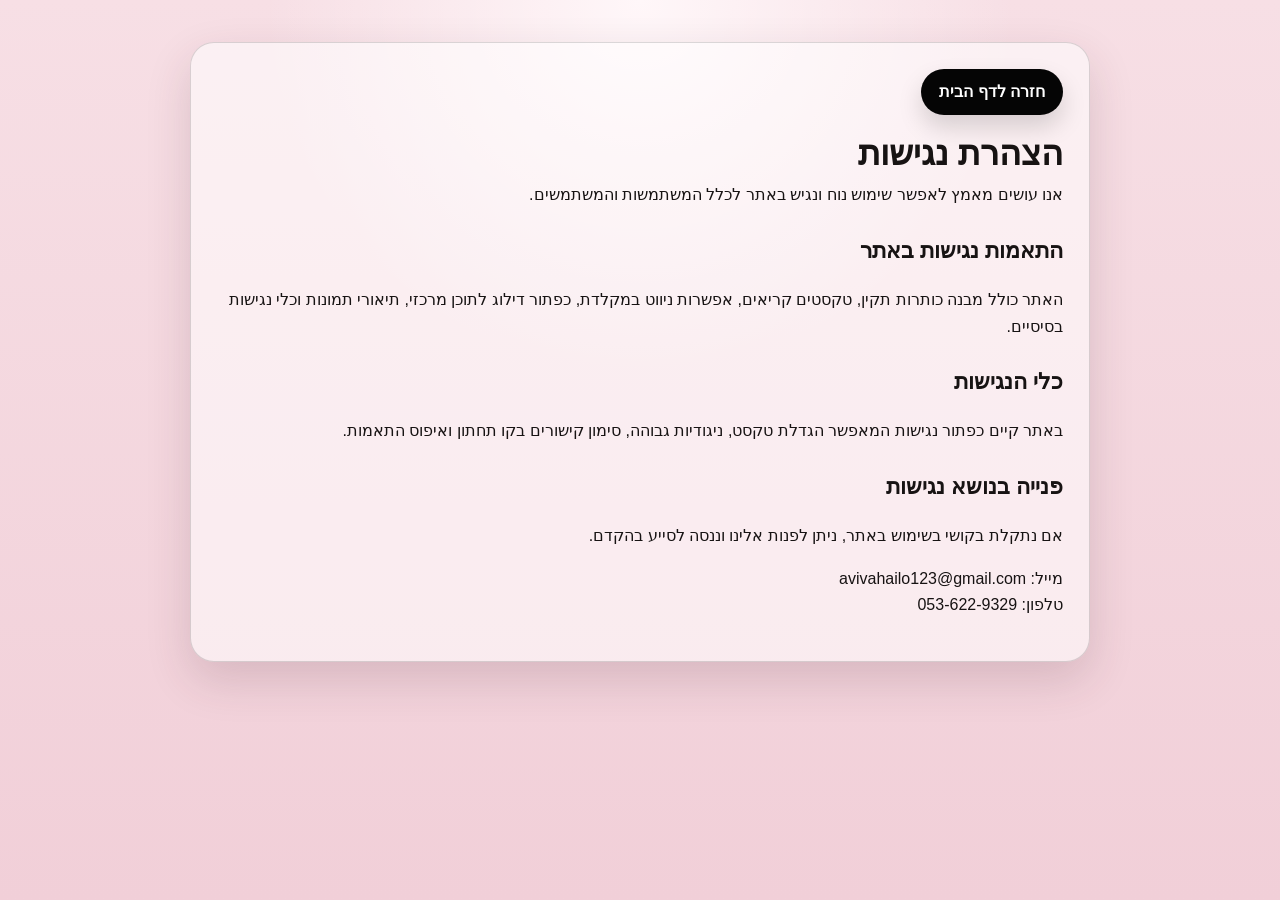
==== accessibility.html @ 1b828d64 "1" ====
<!doctype html>
<html lang="he" dir="rtl">
<head>
  <meta charset="utf-8">
  <meta name="viewport" content="width=device-width, initial-scale=1">
  <title>הצהרת נגישות | Aviva Eyelash</title>
  <meta name="description" content="הצהרת נגישות לאתר Aviva Eyelash.">
  <link rel="canonical" href="https://aviva-eyelashes.com/accessibility.html">
  <link rel="stylesheet" href="css/style.css">
</head>
<body>
  <main class="legal-page">
    <article class="legal-card">
      <a class="btn back-home" href="index.html">חזרה לדף הבית</a>
      <h1>הצהרת נגישות</h1>
      <p>
        אנו עושים מאמץ לאפשר שימוש נוח ונגיש באתר לכלל המשתמשות והמשתמשים.
      </p>

      <h2>התאמות נגישות באתר</h2>
      <p>
        האתר כולל מבנה כותרות תקין, טקסטים קריאים, אפשרות ניווט במקלדת,
        כפתור דילוג לתוכן מרכזי, תיאורי תמונות וכלי נגישות בסיסיים.
      </p>

      <h2>כלי הנגישות</h2>
      <p>
        באתר קיים כפתור נגישות המאפשר הגדלת טקסט, ניגודיות גבוהה,
        סימון קישורים בקו תחתון ואיפוס התאמות.
      </p>

      <h2>פנייה בנושא נגישות</h2>
      <p>
        אם נתקלת בקושי בשימוש באתר, ניתן לפנות אלינו וננסה לסייע בהקדם.
      </p>
      <p>
        מייל: avivahailo123@gmail.com<br>
        טלפון: 053-622-9329
      </p>
    </article>
  </main>
</body>
</html>
---- css/style.css ----
:root {
  --pink: #f7dfe5;
  --pink-2: #f1cfd8;
  --rose: #c79aa5;
  --text: #171313;
  --muted: #5f4f53;
  --black: #050505;
  --white: #ffffff;
  --card: rgba(255, 255, 255, 0.55);
  --line: rgba(0, 0, 0, 0.14);
  --shadow: 0 18px 45px rgba(77, 37, 48, 0.16);
}

* {
  box-sizing: border-box;
}

html {
  scroll-behavior: smooth;
}

body {
  margin: 0;
  direction: rtl;
  color: var(--text);
  font-family: Arial, Helvetica, sans-serif;
  background:
    radial-gradient(circle at 50% 0%, #fff7f9 0, transparent 34%),
    linear-gradient(180deg, var(--pink), var(--pink-2));
  line-height: 1.65;
}

body.menu-open,
body.accessibility-open {
  overflow: hidden;
}

body.high-contrast {
  --pink: #ffffff;
  --pink-2: #ffffff;
  --text: #000000;
  --muted: #000000;
  --card: #ffffff;
}

body.underline-links a {
  text-decoration: underline !important;
}

body.large-text {
  font-size: 115%;
}

body.extra-large-text {
  font-size: 128%;
}

img {
  max-width: 100%;
  display: block;
}

a {
  color: inherit;
}

button,
input,
textarea {
  font: inherit;
}

.skip-link {
  position: fixed;
  top: 10px;
  right: 10px;
  z-index: 9999;
  padding: 10px 14px;
  background: var(--black);
  color: var(--white);
  transform: translateY(-150%);
}

.skip-link:focus {
  transform: translateY(0);
}

.page-shell {
  width: min(1120px, calc(100% - 32px));
  margin: 0 auto;
}

.top-actions {
  position: fixed;
  top: 18px;
  left: 18px;
  z-index: 80;
}

.menu-btn {
  width: 48px;
  height: 44px;
  border: 1px solid rgba(255, 255, 255, 0.18);
  border-radius: 12px;
  background: var(--black);
  color: var(--white);
  cursor: pointer;
  box-shadow: 0 10px 22px rgba(0, 0, 0, 0.22);
}

.menu-btn span {
  display: block;
  width: 22px;
  height: 2px;
  margin: 5px auto;
  background: var(--white);
}

.drawer-backdrop {
  position: fixed;
  inset: 0;
  z-index: 90;
  background: rgba(0, 0, 0, 0.45);
  opacity: 0;
  pointer-events: none;
  transition: opacity 0.2s ease;
}

.drawer-backdrop.active {
  opacity: 1;
  pointer-events: auto;
}

.drawer {
  position: fixed;
  top: 0;
  left: 0;
  z-index: 100;
  width: min(320px, 86vw);
  height: 100dvh;
  padding: 26px 20px;
  background: var(--black);
  color: var(--white);
  transform: translateX(-105%);
  transition: transform 0.24s ease;
  box-shadow: 20px 0 40px rgba(0, 0, 0, 0.22);
}

.drawer.active {
  transform: translateX(0);
}

.drawer-close {
  width: 42px;
  height: 38px;
  border: 1px solid rgba(255, 255, 255, 0.25);
  border-radius: 10px;
  background: transparent;
  color: var(--white);
  cursor: pointer;
  font-size: 22px;
}

.drawer-title {
  margin: 24px 0 16px;
  font-size: 20px;
  font-weight: 700;
}

.drawer nav {
  display: grid;
  gap: 10px;
}

.drawer a {
  padding: 12px 10px;
  border-bottom: 1px solid rgba(255, 255, 255, 0.14);
  color: var(--white);
  text-decoration: none;
}

.hero {
  padding: 54px 0 34px;
  text-align: center;
}

.logo-wrap {
  width: clamp(138px, 24vw, 210px);
  margin: 0 auto 18px;
}

.logo-wrap img {
  border-radius: 50%;
  filter: drop-shadow(0 14px 22px rgba(0, 0, 0, 0.16));
}

.kicker {
  margin: 0 0 4px;
  color: var(--muted);
  font-size: 15px;
  letter-spacing: 0.02em;
}

h1,
h2,
h3,
p {
  margin-top: 0;
}

h1 {
  margin-bottom: 8px;
  font-size: clamp(28px, 4vw, 38px);
  line-height: 1.2;
}

.hero-subtitle {
  max-width: 620px;
  margin: 0 auto 22px;
  color: var(--muted);
  font-size: clamp(16px, 2vw, 18px);
}

.btn-row {
  display: flex;
  flex-wrap: wrap;
  justify-content: center;
  gap: 12px;
}

.btn {
  display: inline-flex;
  align-items: center;
  justify-content: center;
  gap: 8px;
  min-height: 46px;
  padding: 10px 18px;
  border: 0;
  border-radius: 999px;
  background: var(--black);
  color: var(--white);
  text-decoration: none;
  font-weight: 700;
  cursor: pointer;
  box-shadow: 0 12px 24px rgba(0, 0, 0, 0.15);
}

.btn.secondary {
  background: rgba(255, 255, 255, 0.7);
  color: var(--black);
  border: 1px solid var(--line);
}

.section {
  padding: 38px 0;
}

.section-head {
  max-width: 700px;
  margin: 0 auto 22px;
  text-align: center;
}

.section-head h2 {
  margin-bottom: 8px;
  font-size: clamp(24px, 3vw, 32px);
  line-height: 1.25;
}

.section-head p {
  margin-bottom: 0;
  color: var(--muted);
}

.service-grid {
  display: grid;
  grid-template-columns: repeat(3, 1fr);
  gap: 18px;
}

.service-card,
.contact-card,
.info-card,
.gallery-card {
  border: 1px solid var(--line);
  border-radius: 24px;
  background: var(--card);
  box-shadow: var(--shadow);
  backdrop-filter: blur(8px);
}

.service-card {
  overflow: hidden;
}

.service-image {
  aspect-ratio: 4 / 3;
  background: #ead1d7;
}

.service-image img {
  width: 100%;
  height: 100%;
  object-fit: cover;
}

.service-body {
  padding: 18px;
}

.service-body h3 {
  margin-bottom: 8px;
  font-size: 21px;
}

.service-body p {
  margin-bottom: 14px;
  color: var(--muted);
}

.small-link {
  font-weight: 700;
  color: var(--black);
  text-decoration: none;
}

.gallery-grid {
  display: grid;
  grid-template-columns: repeat(3, 1fr);
  gap: 14px;
}

.gallery-card {
  padding: 0;
  overflow: hidden;
  cursor: pointer;
}

.gallery-card img {
  width: 100%;
  aspect-ratio: 1 / 1;
  object-fit: cover;
}

.gallery-card span {
  display: block;
  padding: 12px;
  font-weight: 700;
  text-align: center;
}

.contact-layout {
  display: grid;
  grid-template-columns: 1.1fr 0.9fr;
  gap: 18px;
  align-items: start;
}

.contact-card,
.info-card {
  padding: 22px;
}

.form-grid {
  display: grid;
  gap: 12px;
}

.form-field label {
  display: block;
  margin-bottom: 6px;
  font-weight: 700;
}

.form-field input,
.form-field textarea {
  width: 100%;
  border: 1px solid var(--line);
  border-radius: 14px;
  padding: 12px 14px;
  background: rgba(255, 255, 255, 0.78);
  color: var(--text);
}

.form-field textarea {
  min-height: 116px;
  resize: vertical;
}

.info-list {
  display: grid;
  gap: 12px;
  margin: 0;
  padding: 0;
  list-style: none;
}

.info-list a {
  color: var(--black);
  font-weight: 700;
  text-decoration: none;
}

.footer {
  margin-top: 34px;
  padding: 24px 0 30px;
  border-top: 1px solid var(--line);
  text-align: center;
  color: var(--muted);
}

.footer-links {
  display: flex;
  flex-wrap: wrap;
  justify-content: center;
  gap: 8px 14px;
  margin-bottom: 10px;
}

.footer-links a,
.credit a {
  color: var(--black);
  font-weight: 700;
  text-decoration: none;
}

.side-actions {
  position: fixed;
  right: 0;
  bottom: 24px;
  z-index: 70;
  display: grid;
  gap: 10px;
}

.side-tab {
  display: flex;
  align-items: center;
  gap: 10px;
  width: 176px;
  min-height: 44px;
  padding: 9px 12px;
  border: 0;
  border-radius: 14px 0 0 14px;
  background: var(--black);
  color: var(--white);
  text-decoration: none;
  transform: translateX(124px);
  transition: transform 0.18s ease;
  cursor: pointer;
  box-shadow: 0 10px 24px rgba(0, 0, 0, 0.2);
}

.side-tab:hover,
.side-tab:focus {
  transform: translateX(0);
}

.side-icon {
  width: 28px;
  min-width: 28px;
  font-size: 22px;
  line-height: 1;
  text-align: center;
}

.side-icon.whatsapp {
  color: #25d366;
}

.side-icon.access {
  color: #2387ff;
}

.access-panel {
  position: fixed;
  right: 12px;
  bottom: 138px;
  z-index: 120;
  width: min(310px, calc(100% - 24px));
  padding: 16px;
  border-radius: 18px;
  background: var(--black);
  color: var(--white);
  box-shadow: 0 20px 42px rgba(0, 0, 0, 0.32);
  transform: translateY(18px);
  opacity: 0;
  pointer-events: none;
  transition: 0.2s ease;
}

.access-panel.active {
  opacity: 1;
  transform: translateY(0);
  pointer-events: auto;
}

.access-panel h2 {
  margin-bottom: 10px;
  font-size: 19px;
}

.access-buttons {
  display: grid;
  gap: 8px;
}

.access-buttons button {
  border: 1px solid rgba(255, 255, 255, 0.18);
  border-radius: 12px;
  padding: 10px;
  background: rgba(255, 255, 255, 0.08);
  color: var(--white);
  cursor: pointer;
}

.lightbox {
  position: fixed;
  inset: 0;
  z-index: 160;
  display: none;
  place-items: center;
  padding: 22px;
  background: rgba(0, 0, 0, 0.82);
}

.lightbox.active {
  display: grid;
}

.lightbox-inner {
  position: relative;
  max-width: 920px;
  width: 100%;
}

.lightbox img {
  width: 100%;
  max-height: 82dvh;
  object-fit: contain;
  border-radius: 18px;
  background: var(--white);
}

.lightbox-close {
  position: absolute;
  top: -14px;
  left: -8px;
  width: 42px;
  height: 42px;
  border: 0;
  border-radius: 50%;
  background: var(--white);
  color: var(--black);
  cursor: pointer;
  font-size: 24px;
}

.legal-page {
  min-height: 100dvh;
  padding: 42px 0;
}

.legal-card {
  width: min(900px, calc(100% - 32px));
  margin: 0 auto;
  padding: 26px;
  border: 1px solid var(--line);
  border-radius: 24px;
  background: var(--card);
  box-shadow: var(--shadow);
}

.legal-card h1 {
  font-size: clamp(26px, 4vw, 34px);
}

.legal-card h2 {
  margin-top: 24px;
  font-size: 22px;
}

.back-home {
  display: inline-flex;
  margin-bottom: 18px;
}

@media (max-width: 900px) {
  .service-grid,
  .gallery-grid,
  .contact-layout {
    grid-template-columns: 1fr;
  }

  .gallery-grid {
    grid-template-columns: repeat(2, 1fr);
  }

  .section {
    padding: 30px 0;
  }
}

@media (max-width: 560px) {
  .page-shell {
    width: min(100% - 24px, 1120px);
  }

  .hero {
    padding-top: 44px;
  }

  .btn-row {
    display: grid;
  }

  .btn {
    width: 100%;
  }

  .gallery-grid {
    grid-template-columns: 1fr;
  }

  .side-tab {
    width: 164px;
    transform: translateX(114px);
  }

  .top-actions {
    top: 12px;
    left: 12px;
  }
}
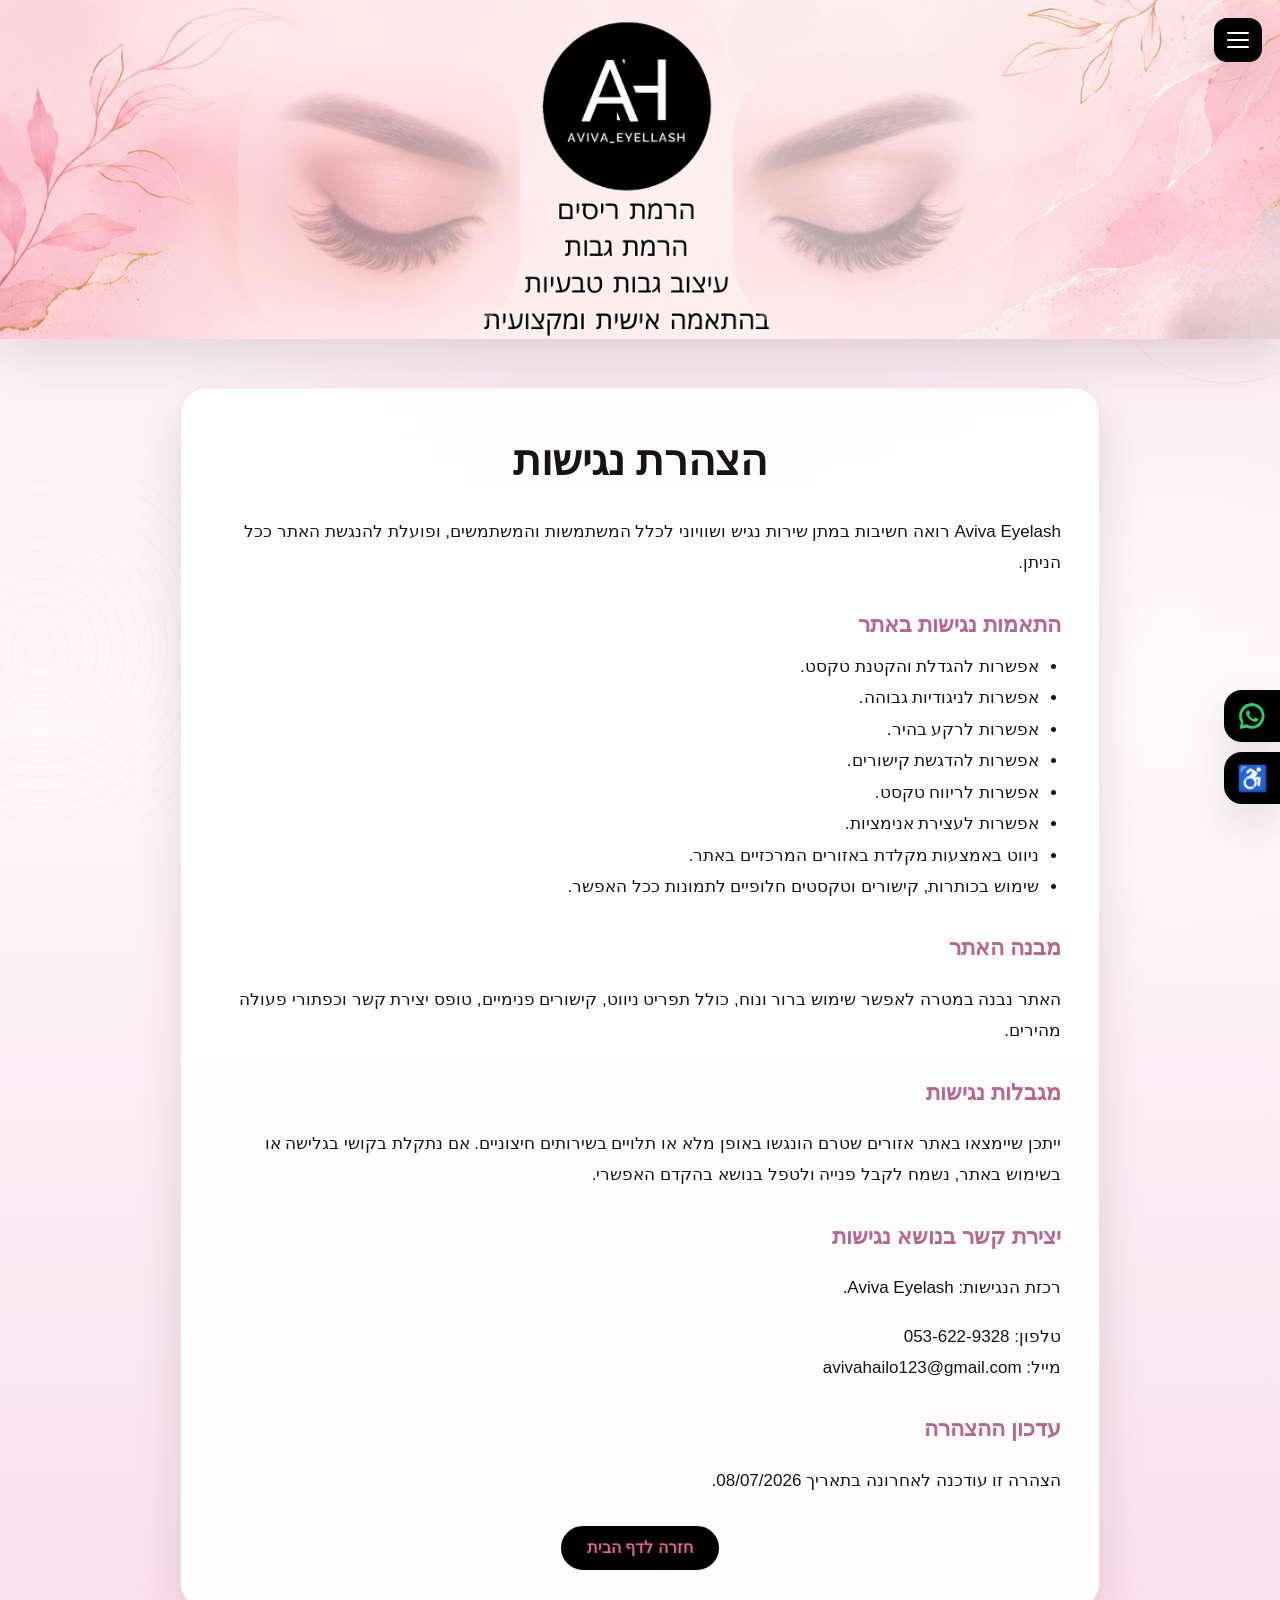
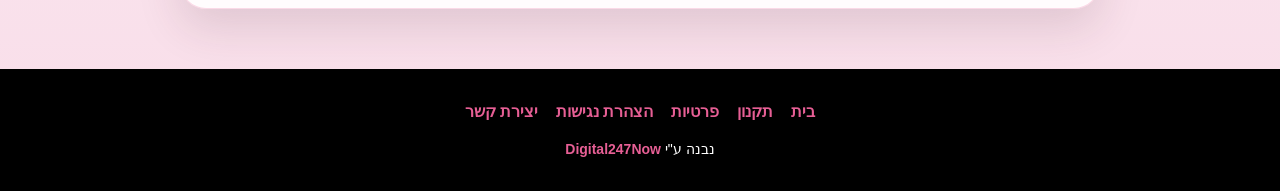
==== commit 6593c261: ",EBUI" ====
--- a/accessibility.html
+++ b/accessibility.html
@@ -1,43 +1,189 @@
-<!doctype html>
+<!DOCTYPE html>
 <html lang="he" dir="rtl">
 <head>
-  <meta charset="utf-8">
-  <meta name="viewport" content="width=device-width, initial-scale=1">
+  <meta charset="UTF-8">
+  <meta name="viewport" content="width=device-width, initial-scale=1.0">
   <title>הצהרת נגישות | Aviva Eyelash</title>
-  <meta name="description" content="הצהרת נגישות לאתר Aviva Eyelash.">
+  <meta name="description" content="הצהרת נגישות אתר Aviva Eyelash">
+  <meta name="robots" content="index, follow">
   <link rel="canonical" href="https://aviva-eyelashes.com/accessibility.html">
+  <link rel="icon" type="image/x-icon" href="favicon.ico">
+  <link rel="icon" type="image/png" sizes="32x32" href="images/favicon-32x32.png">
+  <link rel="icon" type="image/png" sizes="16x16" href="images/favicon-16x16.png">
+  <link rel="apple-touch-icon" href="images/apple-touch-icon.png">
+  <link rel="manifest" href="manifest.webmanifest">
   <link rel="stylesheet" href="css/style.css">
+  <style>
+    .legal-hero {
+      margin-top:0;
+    }
+    .legal-page {
+      width:min(920px, calc(100% - 32px));
+      margin:48px auto 54px;
+    }
+    .legal-card {
+      background:rgba(255,255,255,.88);
+      border:1px solid rgba(231,95,149,.22);
+      border-radius:26px;
+      box-shadow:var(--shadow);
+      padding:clamp(22px,4vw,38px);
+    }
+    .legal-card h1 {
+      margin:0 0 20px;
+      font-size:clamp(28px,5vw,42px);
+      text-align:center;
+    }
+    .legal-card h2 {
+      margin:28px 0 8px;
+      font-size:22px;
+      color:var(--pink-dark);
+    }
+    .legal-card p,
+    .legal-card li {
+      font-size:17px;
+      line-height:1.85;
+      color:var(--ink);
+    }
+    .legal-card ul {
+      padding-right:22px;
+      margin:8px 0 0;
+    }
+    .legal-back-wrap {
+      text-align:center;
+      margin-top:30px;
+    }
+    .legal-back {
+      display:inline-flex;
+      align-items:center;
+      justify-content:center;
+      min-height:44px;
+      padding:0 24px;
+      border:2px solid #000;
+      border-radius:999px;
+      background:#000;
+      color:var(--pink-main);
+      font-weight:700;
+    }
+    @media (max-width:700px){
+      .legal-hero .hero-image{
+        min-height:250px;
+        object-fit:cover;
+        object-position:center top;
+      }
+      .legal-page{
+        width:min(100% - 24px, 620px);
+        margin:34px auto 44px;
+      }
+      .legal-card{
+        padding:22px 16px;
+      }
+      .legal-card p,
+      .legal-card li{
+        font-size:16px;
+      }
+    }
+  </style>
 </head>
 <body>
-  <main class="legal-page">
-    <article class="legal-card">
-      <a class="btn back-home" href="index.html">חזרה לדף הבית</a>
-      <h1>הצהרת נגישות</h1>
-      <p>
-        אנו עושים מאמץ לאפשר שימוש נוח ונגיש באתר לכלל המשתמשות והמשתמשים.
-      </p>
+  <a class="skip-link" href="#main">דלגי לתוכן המרכזי</a>
 
-      <h2>התאמות נגישות באתר</h2>
-      <p>
-        האתר כולל מבנה כותרות תקין, טקסטים קריאים, אפשרות ניווט במקלדת,
-        כפתור דילוג לתוכן מרכזי, תיאורי תמונות וכלי נגישות בסיסיים.
-      </p>
+  <button class="menu-button" type="button" aria-label="פתיחת תפריט" aria-expanded="false" aria-controls="site-menu">
+    <span></span><span></span><span></span>
+  </button>
 
-      <h2>כלי הנגישות</h2>
-      <p>
-        באתר קיים כפתור נגישות המאפשר הגדלת טקסט, ניגודיות גבוהה,
-        סימון קישורים בקו תחתון ואיפוס התאמות.
-      </p>
+  <nav class="site-menu" id="site-menu" aria-label="תפריט ראשי">
+    <a href="index.html#services">השירותים</a>
+    <a href="index.html#lashes-gallery">גלריית ריסים</a>
+    <a href="index.html#brows-gallery">גלריית גבות</a>
+    <a href="index.html#studio-details">פרטי הסטודיו</a>
+    <a href="index.html#contact">יצירת קשר</a>
+    <a href="terms.html">תקנון</a>
+    <a href="privacy.html">פרטיות</a>
+    <a href="accessibility.html">נגישות</a>
+  </nav>
 
-      <h2>פנייה בנושא נגישות</h2>
-      <p>
-        אם נתקלת בקושי בשימוש באתר, ניתן לפנות אלינו וננסה לסייע בהקדם.
-      </p>
-      <p>
-        מייל: avivahailo123@gmail.com<br>
-        טלפון: 053-622-9329
-      </p>
-    </article>
-  </main>
+  <header class="hero legal-hero" aria-label="Aviva Eyelash">
+    <img
+      src="images/header.png"
+      alt="אביבה איילאש - הרמת ריסים והרמת ועיצוב גבות"
+      class="hero-image">
+  </header>
+
+<main id="main" class="legal-page">
+  <article class="legal-card">
+    <h1>הצהרת נגישות</h1>
+    <p>Aviva Eyelash רואה חשיבות במתן שירות נגיש ושוויוני לכלל המשתמשות והמשתמשים, ופועלת להנגשת האתר ככל הניתן.</p>
+
+    <h2>התאמות נגישות באתר</h2>
+    <ul>
+      <li>אפשרות להגדלת והקטנת טקסט.</li>
+      <li>אפשרות לניגודיות גבוהה.</li>
+      <li>אפשרות לרקע בהיר.</li>
+      <li>אפשרות להדגשת קישורים.</li>
+      <li>אפשרות לריווח טקסט.</li>
+      <li>אפשרות לעצירת אנימציות.</li>
+      <li>ניווט באמצעות מקלדת באזורים המרכזיים באתר.</li>
+      <li>שימוש בכותרות, קישורים וטקסטים חלופיים לתמונות ככל האפשר.</li>
+    </ul>
+
+    <h2>מבנה האתר</h2>
+    <p>האתר נבנה במטרה לאפשר שימוש ברור ונוח, כולל תפריט ניווט, קישורים פנימיים, טופס יצירת קשר וכפתורי פעולה מהירים.</p>
+
+    <h2>מגבלות נגישות</h2>
+    <p>ייתכן שיימצאו באתר אזורים שטרם הונגשו באופן מלא או תלויים בשירותים חיצוניים. אם נתקלת בקושי בגלישה או בשימוש באתר, נשמח לקבל פנייה ולטפל בנושא בהקדם האפשרי.</p>
+
+    <h2>יצירת קשר בנושא נגישות</h2>
+    <p>רכזת הנגישות: Aviva Eyelash.</p>
+    <p>טלפון: 053-622-9328<br>מייל: avivahailo123@gmail.com</p>
+
+    <h2>עדכון ההצהרה</h2>
+    <p>הצהרה זו עודכנה לאחרונה בתאריך 08/07/2026.</p>
+
+    <div class="legal-back-wrap">
+      <a class="legal-back" href="index.html">חזרה לדף הבית</a>
+    </div>
+  </article>
+</main>
+  <div class="side-actions" aria-label="פעולות מהירות">
+    <a class="side-tab whatsapp-tab" href="https://wa.me/972536229328" target="_blank" rel="noopener">
+      <span class="side-icon" aria-hidden="true"><img src="images/icons/whatsapp-green.svg" alt=""></span>
+      <span class="side-label">WhatsApp</span>
+    </a>
+
+    <button class="side-tab access-tab" type="button" aria-expanded="false" aria-controls="access-panel">
+      <span class="side-icon access-sign" aria-hidden="true">♿</span>
+      <span class="side-label">נגישות</span>
+    </button>
+  </div>
+
+  <aside class="access-panel" id="access-panel" aria-label="תפריט נגישות" aria-hidden="true">
+    <div class="access-head">
+      <h2>אפשרויות נגישות</h2>
+      <button type="button" class="access-close" aria-label="סגירת תפריט">×</button>
+    </div>
+    <div class="access-tools">
+      <button type="button" data-access="increase">הגדלת טקסט</button>
+      <button type="button" data-access="decrease">הקטנת טקסט</button>
+      <button type="button" data-access="contrast">ניגודיות גבוהה</button>
+      <button type="button" data-access="light">רקע בהיר</button>
+      <button type="button" data-access="links">הדגשת קישורים</button>
+      <button type="button" data-access="spacing">ריווח טקסט</button>
+      <button type="button" data-access="motion">עצירת אנימציות</button>
+      <button type="button" data-access="reset">איפוס הגדרות</button>
+    </div>
+  </aside>
+
+  <footer class="site-footer">
+    <nav aria-label="קישורי פוטר">
+      <a href="index.html">בית</a>
+      <a href="terms.html">תקנון</a>
+      <a href="privacy.html">פרטיות</a>
+      <a href="accessibility.html">הצהרת נגישות</a>
+      <a href="index.html#contact">יצירת קשר</a>
+    </nav>
+    <p>נבנה ע"י <a href="https://digital247now.com" target="_blank" rel="noopener">Digital247Now</a></p>
+  </footer>
+
+  <script src="js/script.js"></script>
 </body>
 </html>
--- a/css/style.css
+++ b/css/style.css
@@ -1,14 +1,14 @@
 :root {
-  --pink: #f7dfe5;
-  --pink-2: #f1cfd8;
-  --rose: #c79aa5;
-  --text: #171313;
-  --muted: #5f4f53;
-  --black: #050505;
+  --pink-bg: #f8dce8;
+  --pink-soft: #fff6fa;
+  --pink-card: #fdebf2;
+  --pink-main: #e75f95;
+  --pink-dark: #b8668d;
+  --ink: #181416;
+  --muted: #6f5d65;
   --white: #ffffff;
-  --card: rgba(255, 255, 255, 0.55);
-  --line: rgba(0, 0, 0, 0.14);
-  --shadow: 0 18px 45px rgba(77, 37, 48, 0.16);
+  --shadow: 0 18px 45px rgba(69, 35, 48, 0.14);
+  --radius: 26px;
 }
 
 * {
@@ -21,614 +21,1015 @@
 
 body {
   margin: 0;
-  direction: rtl;
-  color: var(--text);
   font-family: Arial, Helvetica, sans-serif;
+  color: var(--ink);
   background:
-    radial-gradient(circle at 50% 0%, #fff7f9 0, transparent 34%),
-    linear-gradient(180deg, var(--pink), var(--pink-2));
+    radial-gradient(
+      circle at 8% 14%,
+      rgba(255, 255, 255, 0.65),
+      transparent 23%
+    ),
+    radial-gradient(
+      circle at 92% 35%,
+      rgba(255, 255, 255, 0.45),
+      transparent 25%
+    ),
+    linear-gradient(180deg, var(--pink-bg), #fff8fb 40%, var(--pink-bg));
   line-height: 1.65;
 }
 
-body.menu-open,
-body.accessibility-open {
-  overflow: hidden;
-}
-
-body.high-contrast {
-  --pink: #ffffff;
-  --pink-2: #ffffff;
-  --text: #000000;
-  --muted: #000000;
-  --card: #ffffff;
-}
-
-body.underline-links a {
-  text-decoration: underline !important;
-}
-
-body.large-text {
-  font-size: 115%;
-}
-
-body.extra-large-text {
-  font-size: 128%;
+body::before,
+body::after {
+  content: "";
+  position: fixed;
+  pointer-events: none;
+  z-index: -1;
+  opacity: 0.16;
+}
+
+body::before {
+  width: 260px;
+  height: 260px;
+  top: 120px;
+  right: -80px;
+  border: 2px solid rgba(184, 102, 141, 0.28);
+  border-radius: 50%;
+}
+
+body::after {
+  width: 340px;
+  height: 340px;
+  left: -130px;
+  bottom: 80px;
+  background:
+    repeating-radial-gradient(
+      circle,
+      rgba(184, 102, 141, 0.18) 0 2px,
+      transparent 2px 14px
+    );
+}
+
+img,
+svg {
+  display: block;
 }
 
 img {
   max-width: 100%;
-  display: block;
 }
 
 a {
   color: inherit;
+  text-decoration: none;
 }
 
 button,
 input,
 textarea {
-  font: inherit;
+  font-family: Arial, Helvetica, sans-serif;
 }
 
 .skip-link {
-  position: fixed;
-  top: 10px;
-  right: 10px;
-  z-index: 9999;
-  padding: 10px 14px;
-  background: var(--black);
-  color: var(--white);
-  transform: translateY(-150%);
+  position: absolute;
+  top: -80px;
+  right: 16px;
+  z-index: 10000;
+  padding: 10px 16px;
+  background: #000;
+  color: #fff;
+  border-radius: 12px;
 }
 
 .skip-link:focus {
-  transform: translateY(0);
-}
-
-.page-shell {
-  width: min(1120px, calc(100% - 32px));
-  margin: 0 auto;
-}
-
-.top-actions {
+  top: 16px;
+}
+
+.menu-button {
   position: fixed;
   top: 18px;
-  left: 18px;
-  z-index: 80;
-}
-
-.menu-btn {
+  right: 18px;
+  z-index: 9999;
   width: 48px;
   height: 44px;
-  border: 1px solid rgba(255, 255, 255, 0.18);
-  border-radius: 12px;
-  background: var(--black);
-  color: var(--white);
+  border: 0;
+  border-radius: 13px;
+  background: #000;
+  box-shadow: var(--shadow);
   cursor: pointer;
-  box-shadow: 0 10px 22px rgba(0, 0, 0, 0.22);
-}
-
-.menu-btn span {
+}
+
+.menu-button span {
   display: block;
   width: 22px;
   height: 2px;
   margin: 5px auto;
-  background: var(--white);
-}
-
-.drawer-backdrop {
+  background: #fff;
+  border-radius: 20px;
+}
+
+.site-menu {
   position: fixed;
-  inset: 0;
-  z-index: 90;
-  background: rgba(0, 0, 0, 0.45);
+  top: 72px;
+  right: 18px;
+  z-index: 9998;
+  width: min(250px, calc(100vw - 36px));
+  padding: 14px;
+  background: #000;
+  color: #fff;
+  border-radius: 20px;
+  box-shadow: var(--shadow);
+  transform: translateY(-12px);
   opacity: 0;
   pointer-events: none;
-  transition: opacity 0.2s ease;
-}
-
-.drawer-backdrop.active {
+  transition: 0.25s ease;
+}
+
+.site-menu.open {
+  transform: translateY(0);
   opacity: 1;
   pointer-events: auto;
 }
 
-.drawer {
-  position: fixed;
-  top: 0;
-  left: 0;
-  z-index: 100;
-  width: min(320px, 86vw);
-  height: 100dvh;
-  padding: 26px 20px;
-  background: var(--black);
-  color: var(--white);
-  transform: translateX(-105%);
-  transition: transform 0.24s ease;
-  box-shadow: 20px 0 40px rgba(0, 0, 0, 0.22);
-}
-
-.drawer.active {
-  transform: translateX(0);
-}
-
-.drawer-close {
-  width: 42px;
-  height: 38px;
-  border: 1px solid rgba(255, 255, 255, 0.25);
-  border-radius: 10px;
-  background: transparent;
-  color: var(--white);
-  cursor: pointer;
-  font-size: 22px;
-}
-
-.drawer-title {
-  margin: 24px 0 16px;
-  font-size: 20px;
+.site-menu a {
+  display: block;
+  padding: 10px 12px;
+  border-radius: 12px;
+  font-size: 15px;
+}
+
+.site-menu a:hover,
+.site-menu a:focus {
+  background: rgba(255, 255, 255, 0.14);
+}
+
+.hero {
+  width: min(1429px, 100%);
+  margin: 0 auto;
+  overflow: hidden;
+  background: var(--pink-bg);
+  box-shadow: var(--shadow);
+}
+
+.hero-image {
+  width: 100%;
+  height: auto;
+}
+
+.section {
+  width: min(1120px, calc(100% - 32px));
+  margin: 48px auto;
+}
+
+.section-heading {
+  position: relative;
+  text-align: center;
+  margin-bottom: 26px;
+}
+
+.section-heading::after {
+  content: "❤";
+  display: block;
+  margin-top: 2px;
+  color: var(--pink-main);
+  font-size: 14px;
+  line-height: 1;
+}
+
+.section-heading span {
+  display: block;
+  margin-bottom: 8px;
+  color: var(--pink-dark);
+  font-size: 15px;
   font-weight: 700;
 }
 
-.drawer nav {
+.section-heading h1,
+.section-heading h2 {
+  margin: 0;
+  font-size: clamp(25px, 4vw, 36px);
+  line-height: 1.25;
+}
+
+.compact-heading {
+  margin-bottom: 22px;
+}
+
+.service-grid {
   display: grid;
-  gap: 10px;
-}
-
-.drawer a {
-  padding: 12px 10px;
-  border-bottom: 1px solid rgba(255, 255, 255, 0.14);
-  color: var(--white);
-  text-decoration: none;
-}
-
-.hero {
-  padding: 54px 0 34px;
-  text-align: center;
-}
-
-.logo-wrap {
-  width: clamp(138px, 24vw, 210px);
-  margin: 0 auto 18px;
-}
-
-.logo-wrap img {
-  border-radius: 50%;
-  filter: drop-shadow(0 14px 22px rgba(0, 0, 0, 0.16));
-}
-
-.kicker {
-  margin: 0 0 4px;
+  grid-template-columns: repeat(2, minmax(0, 1fr));
+  gap: 22px;
+}
+
+.service-card,
+.contact-card {
+  background: rgba(255, 255, 255, 0.78);
+  border: 1px solid rgba(231, 95, 149, 0.22);
+  border-radius: var(--radius);
+  box-shadow: var(--shadow);
+  overflow: hidden;
+}
+
+.service-card img {
+  width: 100%;
+  aspect-ratio: 4 / 3;
+  object-fit: cover;
+  background: var(--pink-card);
+}
+
+.service-content {
+  padding: 22px;
+}
+
+.service-card h2 {
+  margin: 0 0 10px;
+  font-size: 23px;
+}
+
+.service-card p {
+  margin: 0 0 16px;
   color: var(--muted);
-  font-size: 15px;
-  letter-spacing: 0.02em;
-}
-
-h1,
-h2,
-h3,
-p {
-  margin-top: 0;
-}
-
-h1 {
-  margin-bottom: 8px;
-  font-size: clamp(28px, 4vw, 38px);
-  line-height: 1.2;
-}
-
-.hero-subtitle {
-  max-width: 620px;
-  margin: 0 auto 22px;
-  color: var(--muted);
-  font-size: clamp(16px, 2vw, 18px);
-}
-
-.btn-row {
-  display: flex;
-  flex-wrap: wrap;
-  justify-content: center;
-  gap: 12px;
-}
-
-.btn {
+  font-size: 16px;
+}
+
+.service-card a,
+.contact-form button {
   display: inline-flex;
   align-items: center;
   justify-content: center;
-  gap: 8px;
-  min-height: 46px;
-  padding: 10px 18px;
-  border: 0;
+  min-height: 42px;
+  padding: 0 22px;
+  border: 2px solid #000;
   border-radius: 999px;
-  background: var(--black);
-  color: var(--white);
-  text-decoration: none;
+  background: #000;
+  color: var(--pink-main);
   font-weight: 700;
   cursor: pointer;
-  box-shadow: 0 12px 24px rgba(0, 0, 0, 0.15);
-}
-
-.btn.secondary {
-  background: rgba(255, 255, 255, 0.7);
-  color: var(--black);
-  border: 1px solid var(--line);
-}
-
-.section {
-  padding: 38px 0;
-}
-
-.section-head {
-  max-width: 700px;
-  margin: 0 auto 22px;
-  text-align: center;
-}
-
-.section-head h2 {
-  margin-bottom: 8px;
-  font-size: clamp(24px, 3vw, 32px);
-  line-height: 1.25;
-}
-
-.section-head p {
-  margin-bottom: 0;
-  color: var(--muted);
-}
-
-.service-grid {
-  display: grid;
-  grid-template-columns: repeat(3, 1fr);
-  gap: 18px;
-}
-
-.service-card,
-.contact-card,
-.info-card,
-.gallery-card {
-  border: 1px solid var(--line);
-  border-radius: 24px;
-  background: var(--card);
-  box-shadow: var(--shadow);
-  backdrop-filter: blur(8px);
-}
-
-.service-card {
-  overflow: hidden;
-}
-
-.service-image {
-  aspect-ratio: 4 / 3;
-  background: #ead1d7;
-}
-
-.service-image img {
-  width: 100%;
-  height: 100%;
-  object-fit: cover;
-}
-
-.service-body {
-  padding: 18px;
-}
-
-.service-body h3 {
-  margin-bottom: 8px;
-  font-size: 21px;
-}
-
-.service-body p {
-  margin-bottom: 14px;
-  color: var(--muted);
-}
-
-.small-link {
-  font-weight: 700;
-  color: var(--black);
-  text-decoration: none;
 }
 
 .gallery-grid {
   display: grid;
-  grid-template-columns: repeat(3, 1fr);
+  grid-template-columns: repeat(3, minmax(0, 1fr));
   gap: 14px;
 }
 
-.gallery-card {
+.gallery-grid button {
   padding: 0;
+  border: 0;
+  border-radius: 20px;
   overflow: hidden;
+  background: #fff;
   cursor: pointer;
-}
-
-.gallery-card img {
+  box-shadow: 0 10px 28px rgba(69, 35, 48, 0.12);
+}
+
+.gallery-grid img {
   width: 100%;
   aspect-ratio: 1 / 1;
   object-fit: cover;
-}
-
-.gallery-card span {
-  display: block;
-  padding: 12px;
+  transition: 0.25s ease;
+}
+
+.gallery-grid button:hover img,
+.gallery-grid button:focus img {
+  transform: scale(1.04);
+}
+
+.studio-details {
+  background: rgba(255, 255, 255, 0.82);
+  border: 1px solid rgba(231, 95, 149, 0.16);
+  border-radius: 34px;
+  padding: 34px 20px;
+  box-shadow: var(--shadow);
+}
+
+.details-row {
+  display: grid;
+  grid-template-columns: repeat(5, minmax(0, 1fr));
+  gap: 18px;
+  text-align: center;
+}
+
+.detail-item {
+  display: flex;
+  flex-direction: column;
+  align-items: center;
+  gap: 8px;
+  min-width: 0;
+  padding: 8px 4px;
+}
+
+.detail-icon {
+  display: flex;
+  align-items: center;
+  justify-content: center;
+  width: 72px;
+  height: 72px;
+  border-radius: 50%;
+  background: #000;
+  color: var(--pink-main);
+  box-shadow: 0 14px 28px rgba(0, 0, 0, 0.18);
+}
+
+.detail-icon img {
+  width: 34px;
+  height: 34px;
+  object-fit: contain;
+  flex: 0 0 auto;
+}
+
+.detail-title {
+  color: var(--pink-dark);
+  font-size: 15px;
   font-weight: 700;
-  text-align: center;
-}
-
-.contact-layout {
+}
+
+.detail-item strong {
+  width: 100%;
+  font-size: 14px;
+  color: var(--ink);
+  overflow-wrap: anywhere;
+}
+
+.contact-card {
+  padding: 30px;
+}
+
+.contact-form {
   display: grid;
-  grid-template-columns: 1.1fr 0.9fr;
-  gap: 18px;
-  align-items: start;
-}
-
-.contact-card,
-.info-card {
-  padding: 22px;
-}
-
-.form-grid {
+  gap: 16px;
+  max-width: 640px;
+  margin: 0 auto;
+}
+
+.contact-form label {
   display: grid;
-  gap: 12px;
-}
-
-.form-field label {
-  display: block;
-  margin-bottom: 6px;
+  gap: 7px;
   font-weight: 700;
 }
 
-.form-field input,
-.form-field textarea {
+.contact-form input,
+.contact-form textarea {
   width: 100%;
-  border: 1px solid var(--line);
-  border-radius: 14px;
-  padding: 12px 14px;
-  background: rgba(255, 255, 255, 0.78);
-  color: var(--text);
-}
-
-.form-field textarea {
-  min-height: 116px;
+  border: 1px solid rgba(0, 0, 0, 0.13);
+  border-radius: 16px;
+  padding: 13px 14px;
+  background: #fff;
+  font-size: 16px;
+  color: var(--ink);
+}
+
+.contact-form textarea {
   resize: vertical;
-}
-
-.info-list {
-  display: grid;
-  gap: 12px;
-  margin: 0;
-  padding: 0;
-  list-style: none;
-}
-
-.info-list a {
-  color: var(--black);
-  font-weight: 700;
-  text-decoration: none;
-}
-
-.footer {
-  margin-top: 34px;
-  padding: 24px 0 30px;
-  border-top: 1px solid var(--line);
-  text-align: center;
-  color: var(--muted);
-}
-
-.footer-links {
-  display: flex;
-  flex-wrap: wrap;
-  justify-content: center;
-  gap: 8px 14px;
-  margin-bottom: 10px;
-}
-
-.footer-links a,
-.credit a {
-  color: var(--black);
-  font-weight: 700;
-  text-decoration: none;
 }
 
 .side-actions {
   position: fixed;
   right: 0;
-  bottom: 24px;
-  z-index: 70;
+  bottom: 96px;
+  z-index: 9996;
   display: grid;
   gap: 10px;
 }
 
 .side-tab {
   display: flex;
+  flex-direction: row-reverse;
   align-items: center;
+  justify-content: flex-start;
   gap: 10px;
-  width: 176px;
-  min-height: 44px;
-  padding: 9px 12px;
+  width: 54px;
+  height: 52px;
+  padding: 0 14px;
   border: 0;
-  border-radius: 14px 0 0 14px;
-  background: var(--black);
-  color: var(--white);
-  text-decoration: none;
-  transform: translateX(124px);
-  transition: transform 0.18s ease;
+  border-radius: 18px 0 0 18px;
+  background: #000;
+  color: #fff;
+  overflow: hidden;
   cursor: pointer;
-  box-shadow: 0 10px 24px rgba(0, 0, 0, 0.2);
+  transition: width 0.25s ease;
+  box-shadow: var(--shadow);
 }
 
 .side-tab:hover,
-.side-tab:focus {
-  transform: translateX(0);
+.side-tab:focus,
+.side-tab.is-open {
+  width: 148px;
 }
 
 .side-icon {
-  width: 28px;
-  min-width: 28px;
-  font-size: 22px;
+  flex: 0 0 26px;
+  display: flex;
+  align-items: center;
+  justify-content: center;
+  width: 26px;
+  height: 26px;
+}
+
+.side-icon img {
+  display: block;
+  width: 26px;
+  height: 26px;
+  object-fit: contain;
+  flex: 0 0 auto;
+}
+
+.access-sign {
+  color: #2d8cff;
+  font-size: 25px;
   line-height: 1;
-  text-align: center;
-}
-
-.side-icon.whatsapp {
-  color: #25d366;
-}
-
-.side-icon.access {
-  color: #2387ff;
+}
+
+.side-label {
+  display: none;
+  white-space: nowrap;
+  font-size: 14px;
+  font-weight: 700;
+}
+
+.side-tab:hover .side-label,
+.side-tab:focus .side-label,
+.side-tab.is-open .side-label {
+  display: inline-block;
 }
 
 .access-panel {
   position: fixed;
-  right: 12px;
-  bottom: 138px;
-  z-index: 120;
-  width: min(310px, calc(100% - 24px));
-  padding: 16px;
-  border-radius: 18px;
-  background: var(--black);
-  color: var(--white);
-  box-shadow: 0 20px 42px rgba(0, 0, 0, 0.32);
-  transform: translateY(18px);
+  right: 58px;
+  bottom: 84px;
+  z-index: 9995;
+  width: min(320px, calc(100vw - 76px));
+  padding: 18px;
+  background: #050505;
+  color: #fff;
+  border: 1px solid rgba(255, 255, 255, 0.12);
+  border-radius: 22px;
+  box-shadow: 0 22px 50px rgba(0, 0, 0, 0.3);
   opacity: 0;
+  transform: translateX(18px);
   pointer-events: none;
-  transition: 0.2s ease;
-}
-
-.access-panel.active {
+  transition: 0.25s ease;
+}
+
+.access-panel.open {
   opacity: 1;
-  transform: translateY(0);
+  transform: translateX(0);
   pointer-events: auto;
 }
 
-.access-panel h2 {
-  margin-bottom: 10px;
-  font-size: 19px;
-}
-
-.access-buttons {
+.access-head {
+  display: flex;
+  align-items: center;
+  justify-content: space-between;
+  gap: 12px;
+  margin-bottom: 12px;
+}
+
+.access-head h2 {
+  margin: 0;
+  font-size: 20px;
+}
+
+.access-close {
+  width: 34px;
+  height: 34px;
+  border: 0;
+  border-radius: 50%;
+  background: rgba(255, 255, 255, 0.12);
+  color: #fff;
+  font-size: 24px;
+  cursor: pointer;
+}
+
+.access-tools {
   display: grid;
-  gap: 8px;
-}
-
-.access-buttons button {
-  border: 1px solid rgba(255, 255, 255, 0.18);
-  border-radius: 12px;
-  padding: 10px;
+  grid-template-columns: 1fr 1fr;
+  gap: 9px;
+}
+
+.access-tools button {
+  min-height: 42px;
+  padding: 9px 10px;
+  border: 1px solid rgba(255, 255, 255, 0.2);
+  border-radius: 13px;
   background: rgba(255, 255, 255, 0.08);
-  color: var(--white);
+  color: #fff;
+  font-size: 14px;
   cursor: pointer;
+}
+
+.access-tools button.is-active {
+  background: var(--pink-main);
+  border-color: var(--pink-main);
+  color: #000;
+  font-weight: 700;
 }
 
 .lightbox {
   position: fixed;
   inset: 0;
-  z-index: 160;
+  z-index: 10000;
   display: none;
   place-items: center;
-  padding: 22px;
-  background: rgba(0, 0, 0, 0.82);
-}
-
-.lightbox.active {
+  background: rgba(0, 0, 0, 0.84);
+  padding: 20px;
+}
+
+.lightbox.open {
   display: grid;
 }
 
-.lightbox-inner {
-  position: relative;
-  max-width: 920px;
-  width: 100%;
-}
-
 .lightbox img {
-  width: 100%;
-  max-height: 82dvh;
-  object-fit: contain;
-  border-radius: 18px;
-  background: var(--white);
-}
-
-.lightbox-close {
-  position: absolute;
-  top: -14px;
-  left: -8px;
+  max-width: min(92vw, 980px);
+  max-height: 82vh;
+  border-radius: 22px;
+  background: #fff;
+}
+
+.lightbox button {
+  position: fixed;
+  border: 0;
+  background: #fff;
+  color: #000;
+  border-radius: 50%;
   width: 42px;
   height: 42px;
-  border: 0;
-  border-radius: 50%;
-  background: var(--white);
-  color: var(--black);
+  font-size: 28px;
   cursor: pointer;
-  font-size: 24px;
-}
-
-.legal-page {
-  min-height: 100dvh;
-  padding: 42px 0;
-}
-
-.legal-card {
-  width: min(900px, calc(100% - 32px));
-  margin: 0 auto;
-  padding: 26px;
-  border: 1px solid var(--line);
-  border-radius: 24px;
-  background: var(--card);
-  box-shadow: var(--shadow);
-}
-
-.legal-card h1 {
-  font-size: clamp(26px, 4vw, 34px);
-}
-
-.legal-card h2 {
-  margin-top: 24px;
-  font-size: 22px;
-}
-
-.back-home {
-  display: inline-flex;
-  margin-bottom: 18px;
+}
+
+.lightbox-close {
+  top: 18px;
+  right: 18px;
+}
+
+.lightbox-prev {
+  left: 18px;
+}
+
+.lightbox-next {
+  right: 18px;
+}
+
+.site-footer {
+  margin-top: 60px;
+  padding: 30px 16px;
+  text-align: center;
+  background: #000;
+  color: #fff;
+}
+
+.site-footer nav {
+  display: flex;
+  justify-content: center;
+  flex-wrap: wrap;
+  gap: 10px 18px;
+  margin-bottom: 12px;
+}
+
+.site-footer a {
+  color: var(--pink-main);
+  font-weight: 700;
+}
+
+.site-footer p {
+  margin: 0;
+  font-size: 14px;
+}
+
+body.access-large {
+  font-size: 112%;
+}
+
+body.access-small {
+  font-size: 92%;
+}
+
+body.access-contrast {
+  background: #000;
+  color: #fff;
+}
+
+body.access-contrast .section,
+body.access-contrast .service-card,
+body.access-contrast .contact-card,
+body.access-contrast .studio-details {
+  background: #111;
+  color: #fff;
+}
+
+body.access-light {
+  background: #fff;
+}
+
+body.access-links a {
+  text-decoration: underline;
+  outline: 2px dashed currentColor;
+  outline-offset: 3px;
+}
+
+body.access-spacing {
+  letter-spacing: 0.04em;
+  word-spacing: 0.08em;
+  line-height: 1.9;
+}
+
+body.access-motion *,
+body.access-motion *::before,
+body.access-motion *::after {
+  animation: none !important;
+  transition: none !important;
 }
 
 @media (max-width: 900px) {
-  .service-grid,
-  .gallery-grid,
-  .contact-layout {
+  .details-row {
+    grid-template-columns: repeat(3, minmax(0, 1fr));
+  }
+
+  .service-grid {
     grid-template-columns: 1fr;
   }
+}
+
+@media (max-width: 700px) {
+  .hero {
+    width: 100%;
+  }
+
+  .hero-image {
+    min-height: 250px;
+    object-fit: cover;
+    object-position: center top;
+  }
+
+  .menu-button {
+    top: 12px;
+    right: 12px;
+    width: 44px;
+    height: 40px;
+  }
+
+  .site-menu {
+    top: 60px;
+    right: 12px;
+  }
+
+  .section {
+    width: min(100% - 24px, 620px);
+    margin: 38px auto;
+  }
 
   .gallery-grid {
-    grid-template-columns: repeat(2, 1fr);
-  }
-
-  .section {
-    padding: 30px 0;
-  }
-}
-
-@media (max-width: 560px) {
-  .page-shell {
-    width: min(100% - 24px, 1120px);
-  }
-
-  .hero {
-    padding-top: 44px;
-  }
-
-  .btn-row {
-    display: grid;
-  }
-
-  .btn {
-    width: 100%;
-  }
-
-  .gallery-grid {
+    grid-template-columns: repeat(3, minmax(0, 1fr));
+    gap: 8px;
+  }
+
+  .gallery-grid button {
+    border-radius: 14px;
+  }
+
+  .details-row {
+    grid-template-columns: repeat(2, minmax(0, 1fr));
+    gap: 18px 10px;
+  }
+
+  .detail-icon {
+    width: 62px;
+    height: 62px;
+  }
+
+  .detail-icon img {
+    width: 30px;
+    height: 30px;
+  }
+
+  .contact-card {
+    padding: 22px 16px;
+  }
+
+  .side-actions {
+    bottom: 80px;
+  }
+}
+
+@media (max-width: 420px) {
+  .details-row {
     grid-template-columns: 1fr;
   }
 
-  .side-tab {
-    width: 164px;
-    transform: translateX(114px);
-  }
-
-  .top-actions {
-    top: 12px;
-    left: 12px;
-  }
-}
+  .detail-item {
+    flex-direction: row;
+    justify-content: flex-start;
+    text-align: right;
+    background: rgba(255, 255, 255, 0.72);
+    border-radius: 20px;
+    padding: 12px;
+  }
+
+  .detail-title,
+  .detail-item strong {
+    width: auto;
+  }
+
+  .access-panel {
+    right: 8px;
+    left: 8px;
+    width: auto;
+  }
+}
+
+/* Final icon/floating-tab fix */
+.detail-icon img,
+.side-icon img {
+  display: block !important;
+  width: 28px !important;
+  height: 28px !important;
+  max-width: 28px !important;
+  max-height: 28px !important;
+  object-fit: contain !important;
+  object-position: center !important;
+  margin: 0 !important;
+  padding: 0 !important;
+  transform: none !important;
+}
+
+.detail-icon {
+  display: inline-flex !important;
+  align-items: center !important;
+  justify-content: center !important;
+  overflow: hidden !important;
+}
+
+.side-actions {
+  right: 0 !important;
+  overflow: visible !important;
+}
+
+.side-tab {
+  width: 56px !important;
+  min-width: 56px !important;
+  max-width: 56px !important;
+  height: 52px !important;
+  padding: 0 !important;
+  display: flex !important;
+  align-items: center !important;
+  justify-content: center !important;
+  overflow: hidden !important;
+  gap: 0 !important;
+  transition: max-width 0.25s ease, width 0.25s ease !important;
+}
+
+.side-tab:hover,
+.side-tab:focus,
+.side-tab.is-open {
+  width: 154px !important;
+  min-width: 154px !important;
+  max-width: 154px !important;
+  justify-content: flex-start !important;
+  gap: 10px !important;
+  padding: 0 14px !important;
+}
+
+.side-icon {
+  width: 28px !important;
+  height: 28px !important;
+  min-width: 28px !important;
+  max-width: 28px !important;
+  flex: 0 0 28px !important;
+  display: flex !important;
+  align-items: center !important;
+  justify-content: center !important;
+  margin: 0 !important;
+}
+
+.side-label {
+  display: block !important;
+  width: 0 !important;
+  max-width: 0 !important;
+  opacity: 0 !important;
+  overflow: hidden !important;
+  white-space: nowrap !important;
+  margin: 0 !important;
+  pointer-events: none !important;
+  transition: opacity 0.15s ease, max-width 0.2s ease !important;
+}
+
+.side-tab:hover .side-label,
+.side-tab:focus .side-label,
+.side-tab.is-open .side-label {
+  width: auto !important;
+  max-width: 90px !important;
+  opacity: 1 !important;
+}
+
+.access-sign {
+  display: flex !important;
+  align-items: center !important;
+  justify-content: center !important;
+  width: 28px !important;
+  height: 28px !important;
+  line-height: 1 !important;
+  font-size: 25px !important;
+}
+
+
+/* Aviva final studio/contact update */
+.section-heading span {
+  font-size: clamp(20px, 2.7vw, 26px) !important;
+  color: #b8668d;
+}
+
+.studio-details {
+  background: #000 !important;
+  border-color: rgba(231, 95, 149, 0.5) !important;
+  color: #fff !important;
+}
+
+.studio-details .section-heading span,
+.studio-details .section-heading h2,
+.studio-details .section-heading::after {
+  color: #fff !important;
+}
+
+.details-row {
+  grid-template-columns: repeat(5, minmax(0, 1fr));
+  gap: 22px;
+}
+
+.detail-item {
+  gap: 12px !important;
+  padding: 12px 6px !important;
+  transition: transform 0.2s ease;
+}
+
+.detail-item:hover,
+.detail-item:focus {
+  transform: translateY(-3px);
+}
+
+.detail-icon {
+  width: 78px !important;
+  height: 78px !important;
+  background: var(--pink-main) !important;
+  color: #000 !important;
+  box-shadow: 0 14px 30px rgba(231, 95, 149, 0.28) !important;
+}
+
+.detail-icon img {
+  width: 38px !important;
+  height: 38px !important;
+  max-width: 38px !important;
+  max-height: 38px !important;
+  filter: none !important;
+}
+
+.detail-title {
+  color: #fff !important;
+  font-size: 17px !important;
+  font-weight: 800 !important;
+}
+
+.detail-item strong {
+  display: none !important;
+}
+
+.form-status {
+  display: none;
+  margin: 4px 0 0;
+  padding: 12px 14px;
+  border-radius: 14px;
+  text-align: center;
+  font-weight: 700;
+}
+
+.form-status.is-success {
+  display: block;
+  background: #e9fff0;
+  color: #126b2f;
+  border: 1px solid rgba(18, 107, 47, 0.2);
+}
+
+.form-status.is-error {
+  display: block;
+  background: #fff0f2;
+  color: #9b1c31;
+  border: 1px solid rgba(155, 28, 49, 0.2);
+}
+
+@media (max-width: 700px) {
+  .hero-image {
+    min-height: 0 !important;
+    object-fit: contain !important;
+    object-position: center top !important;
+  }
+
+  .details-row {
+    grid-template-columns: repeat(5, minmax(0, 1fr)) !important;
+    gap: 8px !important;
+  }
+
+  .studio-details {
+    padding: 28px 10px !important;
+  }
+
+  .detail-icon {
+    width: 54px !important;
+    height: 54px !important;
+  }
+
+  .detail-icon img {
+    width: 28px !important;
+    height: 28px !important;
+    max-width: 28px !important;
+    max-height: 28px !important;
+  }
+
+  .detail-title {
+    font-size: 12px !important;
+  }
+}
+
+@media (max-width: 420px) {
+  .details-row {
+    grid-template-columns: repeat(5, minmax(0, 1fr)) !important;
+  }
+
+  .detail-item {
+    flex-direction: column !important;
+    justify-content: center !important;
+    text-align: center !important;
+    background: transparent !important;
+    border-radius: 0 !important;
+    padding: 8px 2px !important;
+  }
+}
+
+/* Waze official icon correction */
+.detail-icon img.waze-icon-img {
+  width: 44px !important;
+  height: 44px !important;
+  max-width: 44px !important;
+  max-height: 44px !important;
+}
+
+@media (max-width: 700px) {
+  .detail-icon img.waze-icon-img {
+    width: 32px !important;
+    height: 32px !important;
+    max-width: 32px !important;
+    max-height: 32px !important;
+  }
+}
+
+/* Final exact icon fixes */
+.studio-details .detail-icon img {
+  width: 46px !important;
+  height: 46px !important;
+  max-width: 46px !important;
+  max-height: 46px !important;
+}
+
+.studio-details .detail-icon img.waze-icon-img {
+  width: 52px !important;
+  height: 52px !important;
+  max-width: 52px !important;
+  max-height: 52px !important;
+}
+
+.whatsapp-tab .side-icon img {
+  width: 32px !important;
+  height: 32px !important;
+  max-width: 32px !important;
+  max-height: 32px !important;
+  filter: none !important;
+}
+
+@media (max-width: 700px) {
+  .studio-details .detail-icon img {
+    width: 34px !important;
+    height: 34px !important;
+    max-width: 34px !important;
+    max-height: 34px !important;
+  }
+
+  .studio-details .detail-icon img.waze-icon-img {
+    width: 38px !important;
+    height: 38px !important;
+    max-width: 38px !important;
+    max-height: 38px !important;
+  }
+
+  .whatsapp-tab .side-icon img {
+    width: 31px !important;
+    height: 31px !important;
+    max-width: 31px !important;
+    max-height: 31px !important;
+  }
+}
+
+.section-heading p{
+  max-width:700px;
+  margin:16px auto 0;
+  font-size:18px;
+  line-height:1.8;
+  color:var(--muted);
+}
